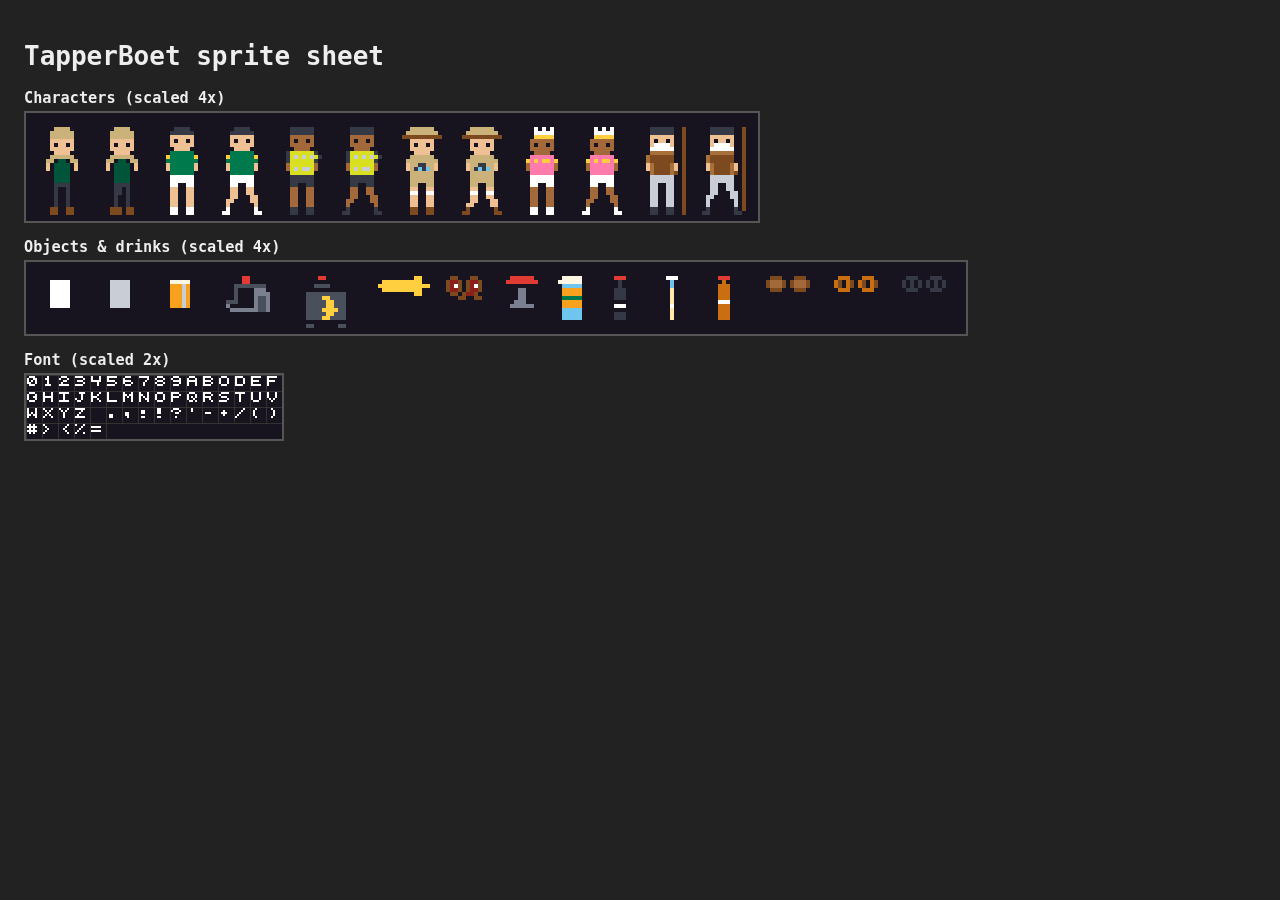
==== dev/preview.html @ 98ca9150 "TapperBoet: pixel-art Tapper remake with a South African twist - 4 venues (shebeen, stadium, beach b" ====
<!DOCTYPE html>
<html>
<head>
<meta charset="UTF-8">
<title>TapperBoet — sprite preview</title>
<style>
  body { background: #222; color: #eee; font-family: monospace; padding: 16px; }
  canvas { image-rendering: pixelated; background: #17141f; border: 2px solid #555; }
  h3 { margin: 12px 0 4px; }
</style>
</head>
<body>
<h1>TapperBoet sprite sheet</h1>
<h3>Characters (scaled 4x)</h3>
<canvas id="chars"></canvas>
<h3>Objects &amp; drinks (scaled 4x)</h3>
<canvas id="objects"></canvas>
<h3>Font (scaled 2x)</h3>
<canvas id="font"></canvas>
<script src="../js/sprites.js"></script>
<script>
function drawRow(canvasId, sprites, scale, gap, labelFn) {
  const list = sprites;
  const totalW = list.reduce((a, s) => a + s.width * scale + gap, gap);
  const maxH = Math.max(...list.map(s => s.height)) * scale + 20;
  const c = document.getElementById(canvasId);
  c.width = totalW; c.height = maxH;
  const g = c.getContext('2d');
  let x = gap;
  for (const s of list) {
    g.imageSmoothingEnabled = false;
    g.drawImage(s, x, 14, s.width * scale, s.height * scale);
    if (labelFn) { g.fillStyle = '#888'; g.font = '9px monospace'; g.fillText(labelFn(s), x, 8); }
    x += s.width * scale + gap;
  }
}
drawRow('chars', [BARTENDER, BARTENDER_WALK, CUST_BOK, CUST_BOK_WALK, CUST_TAXI, CUST_TAXI_WALK, CUST_TOURIST, CUST_TOURIST_WALK, CUST_MINSTREL, CUST_MINSTREL_WALK, CUST_OUPA, CUST_OUPA_WALK], 4, 12,
  s => '');
drawRow('objects', [MUG_GLASS, MUG_EMPTY, MUG_FULL, TAP_SPRITE, GENERATOR, ICON_VUVU, ICON_BILTONG, STOOL, DRINK_ICONS.castle, DRINK_ICONS.blacklabel, DRINK_ICONS.savanna, DRINK_ICONS.klipdrift, WORS_RAW, WORS_COOKED, WORS_BURNT], 4, 12, s => '');
// font sheet
{
  const chars = Object.keys(FONT);
  const c = document.getElementById('font');
  const cell = 8 * 2;
  c.width = 16 * cell; c.height = Math.ceil(chars.length / 16) * cell;
  const g = c.getContext('2d');
  chars.forEach((ch, i) => {
    const x = (i % 16) * cell, y = Math.floor(i / 16) * cell;
    drawText(g, ch, x + 1, y + 1, 2, '#fff');
    g.strokeStyle = '#333'; g.strokeRect(x + 0.5, y + 0.5, cell, cell);
  });
}
</script>
</body>
</html>
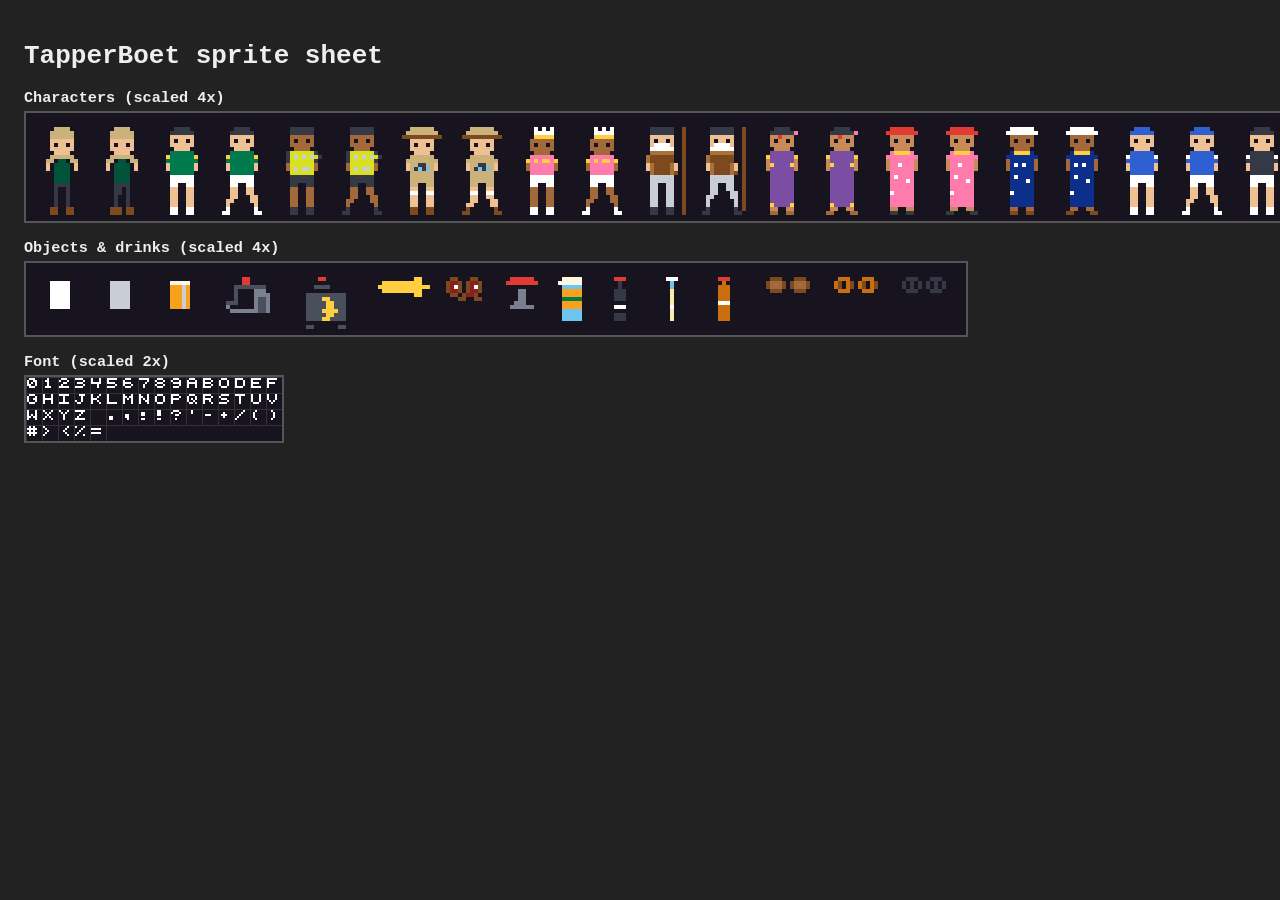
==== commit 4881b448: "Add seven new patrons: Aunty, Binnet, Gogo, Bulls, Sharks, Lions, Stormers New pixel-art sprites and" ====
--- a/dev/preview.html
+++ b/dev/preview.html
@@ -34,7 +34,7 @@
     x += s.width * scale + gap;
   }
 }
-drawRow('chars', [BARTENDER, BARTENDER_WALK, CUST_BOK, CUST_BOK_WALK, CUST_TAXI, CUST_TAXI_WALK, CUST_TOURIST, CUST_TOURIST_WALK, CUST_MINSTREL, CUST_MINSTREL_WALK, CUST_OUPA, CUST_OUPA_WALK], 4, 12,
+drawRow('chars', [BARTENDER, BARTENDER_WALK, CUST_BOK, CUST_BOK_WALK, CUST_TAXI, CUST_TAXI_WALK, CUST_TOURIST, CUST_TOURIST_WALK, CUST_MINSTREL, CUST_MINSTREL_WALK, CUST_OUPA, CUST_OUPA_WALK, CUST_AUNTY, CUST_AUNTY_WALK, CUST_BINNET, CUST_BINNET_WALK, CUST_GOGO, CUST_GOGO_WALK, CUST_BULLS, CUST_BULLS_WALK, CUST_SHARKS, CUST_SHARKS_WALK, CUST_LIONS, CUST_LIONS_WALK, CUST_STORMERS, CUST_STORMERS_WALK], 4, 12,
   s => '');
 drawRow('objects', [MUG_GLASS, MUG_EMPTY, MUG_FULL, TAP_SPRITE, GENERATOR, ICON_VUVU, ICON_BILTONG, STOOL, DRINK_ICONS.castle, DRINK_ICONS.blacklabel, DRINK_ICONS.savanna, DRINK_ICONS.klipdrift, WORS_RAW, WORS_COOKED, WORS_BURNT], 4, 12, s => '');
 // font sheet
